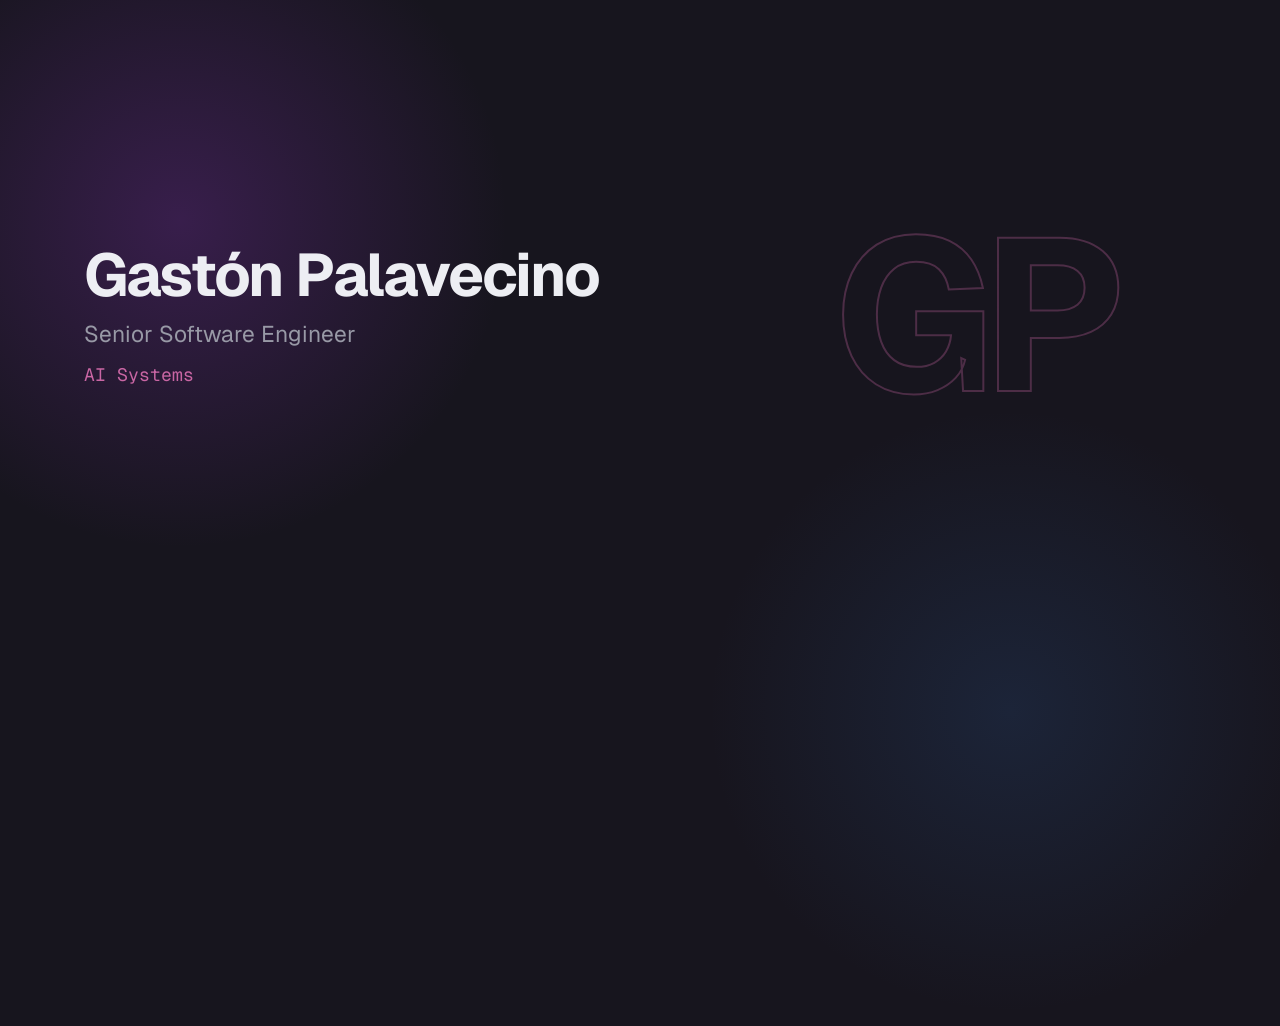
==== og-image.html @ 88d9f814 "Add SEO improvements and OG image - OG image (1200×630) with GP monogram design - Complete Open Grap" ====
<!DOCTYPE html>
<html>
<head>
  <meta charset="UTF-8">
  <link rel="preconnect" href="https://fonts.googleapis.com">
  <link rel="preconnect" href="https://fonts.gstatic.com" crossorigin>
  <link href="https://fonts.googleapis.com/css2?family=Geist:wght@700&family=Geist+Mono:wght@400&display=swap" rel="stylesheet">
  <style>
    * { margin: 0; padding: 0; box-sizing: border-box; }

    body {
      width: 1200px;
      height: 630px;
      overflow: hidden;
      background: #17151e;
      font-family: 'Geist', system-ui, sans-serif;
    }

    .bloom-a {
      position: absolute;
      width: 840px; height: 693px;
      top: -126px; left: -240px;
      background: radial-gradient(circle, rgba(110,45,150,0.38) 0%, transparent 60%);
    }
    .bloom-b {
      position: absolute;
      width: 780px; height: 630px;
      bottom: -126px; right: -120px;
      background: radial-gradient(circle, rgba(45,90,150,0.22) 0%, transparent 60%);
    }

    .content {
      position: relative; z-index: 1;
      width: 100%; height: 100%;
      display: grid;
      grid-template-columns: 1fr auto;
      align-items: center;
      padding: 0 84px;
    }

    .text-group {
      display: flex;
      flex-direction: column;
      justify-content: center;
      padding-right: 48px;
    }

    .name {
      font-size: 60px;
      font-weight: 700;
      color: #edeef3;
      letter-spacing: -0.03em;
      line-height: 1.05;
      margin-bottom: 12px;
    }

    .role {
      font-size: 22.8px;
      color: #9899a6;
      margin-bottom: 14.4px;
    }

    .tags {
      font-family: 'Geist Mono', monospace;
      font-size: 18px;
      color: #c966a4;
    }

    .monogram {
      font-size: 216px;
      font-weight: 700;
      color: transparent;
      -webkit-text-stroke: 2px rgba(201,102,164,0.3);
      line-height: 1;
      letter-spacing: -0.05em;
      user-select: none;
    }
  </style>
</head>
<body>
  <div class="bloom-a"></div>
  <div class="bloom-b"></div>
  <div class="content">
    <div class="text-group">
      <div class="name">Gastón Palavecino</div>
      <div class="role">Senior Software Engineer</div>
      <div class="tags">AI Systems</div>
    </div>
    <div class="monogram">GP</div>
  </div>
</body>
</html>
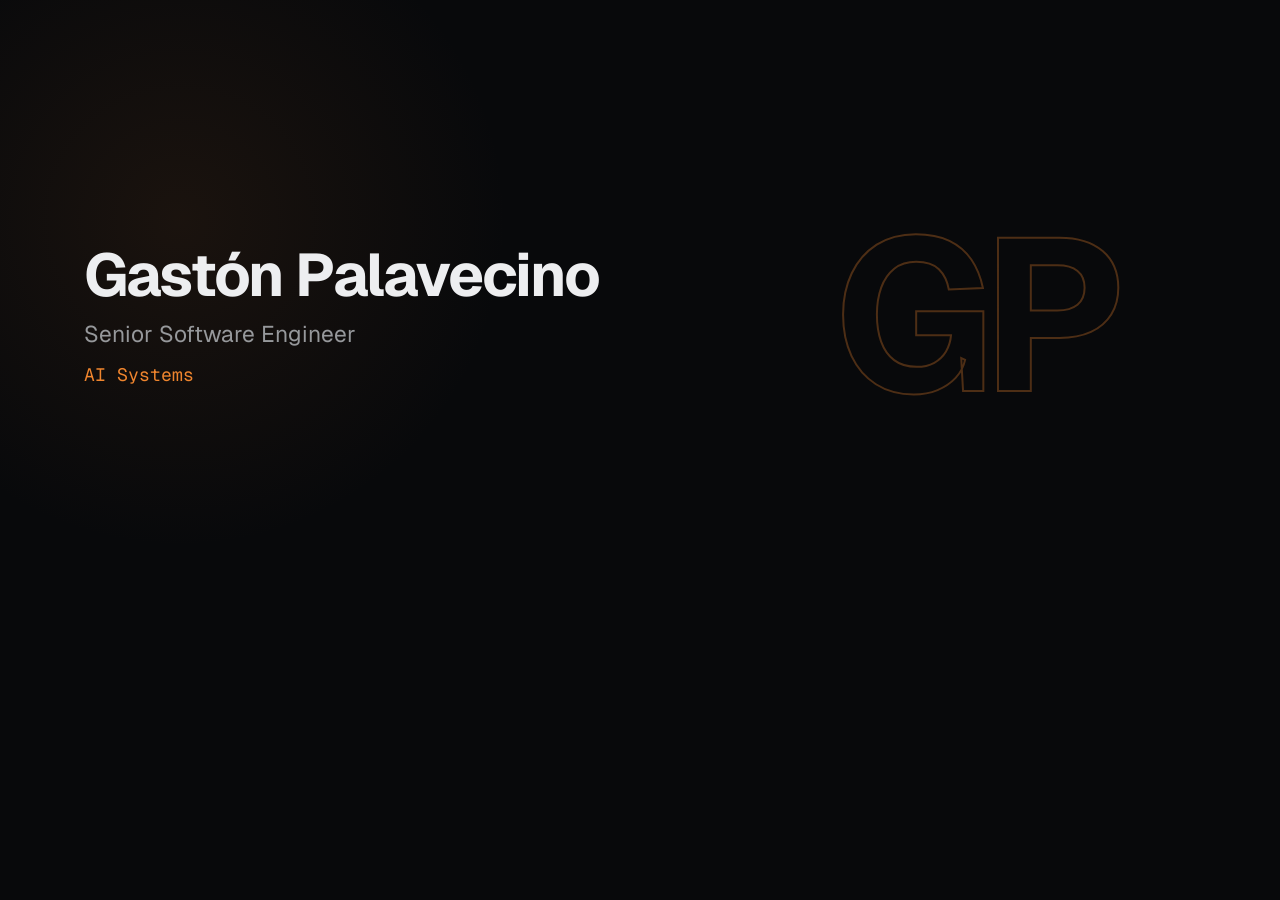
==== commit 0e9c2954: "Replace AI-purple palette with zinc + amber, fix hero and contrast Audited the portfolio against the" ====
--- a/og-image.html
+++ b/og-image.html
@@ -12,7 +12,7 @@
       width: 1200px;
       height: 630px;
       overflow: hidden;
-      background: #17151e;
+      background: oklch(14% 0.004 260);
       font-family: 'Geist', system-ui, sans-serif;
     }
 
@@ -20,13 +20,7 @@
       position: absolute;
       width: 840px; height: 693px;
       top: -126px; left: -240px;
-      background: radial-gradient(circle, rgba(110,45,150,0.38) 0%, transparent 60%);
-    }
-    .bloom-b {
-      position: absolute;
-      width: 780px; height: 630px;
-      bottom: -126px; right: -120px;
-      background: radial-gradient(circle, rgba(45,90,150,0.22) 0%, transparent 60%);
+      background: radial-gradient(circle, oklch(45% 0.09 55 / 0.16) 0%, transparent 60%);
     }
 
     .content {
@@ -48,7 +42,7 @@
     .name {
       font-size: 60px;
       font-weight: 700;
-      color: #edeef3;
+      color: oklch(95% 0.003 260);
       letter-spacing: -0.03em;
       line-height: 1.05;
       margin-bottom: 12px;
@@ -56,21 +50,21 @@
 
     .role {
       font-size: 22.8px;
-      color: #9899a6;
+      color: oklch(68% 0.005 260);
       margin-bottom: 14.4px;
     }
 
     .tags {
       font-family: 'Geist Mono', monospace;
       font-size: 18px;
-      color: #c966a4;
+      color: oklch(72% 0.16 55);
     }
 
     .monogram {
       font-size: 216px;
       font-weight: 700;
       color: transparent;
-      -webkit-text-stroke: 2px rgba(201,102,164,0.3);
+      -webkit-text-stroke: 2px oklch(72% 0.16 55 / 0.3);
       line-height: 1;
       letter-spacing: -0.05em;
       user-select: none;
@@ -79,7 +73,6 @@
 </head>
 <body>
   <div class="bloom-a"></div>
-  <div class="bloom-b"></div>
   <div class="content">
     <div class="text-group">
       <div class="name">Gastón Palavecino</div>
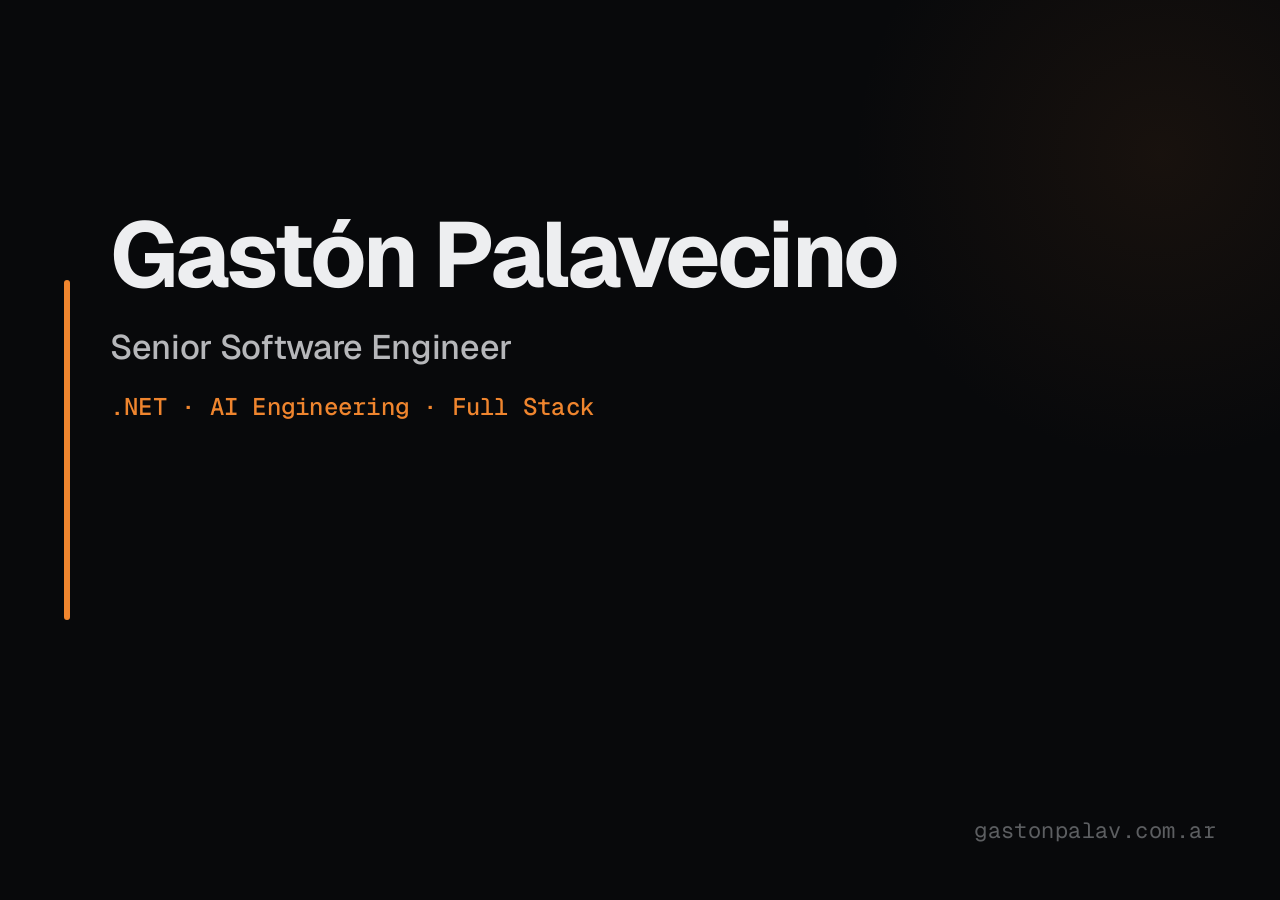
==== commit e515006a: "Redesign OG image for thumbnail legibility The old card packed name/role/tags into a small top-left " ====
--- a/og-image.html
+++ b/og-image.html
@@ -4,7 +4,7 @@
   <meta charset="UTF-8">
   <link rel="preconnect" href="https://fonts.googleapis.com">
   <link rel="preconnect" href="https://fonts.gstatic.com" crossorigin>
-  <link href="https://fonts.googleapis.com/css2?family=Geist:wght@700&family=Geist+Mono:wght@400&display=swap" rel="stylesheet">
+  <link href="https://fonts.googleapis.com/css2?family=Geist:wght@500;700&family=Geist+Mono:wght@500&display=swap" rel="stylesheet">
   <style>
     * { margin: 0; padding: 0; box-sizing: border-box; }
 
@@ -16,70 +16,85 @@
       font-family: 'Geist', system-ui, sans-serif;
     }
 
-    .bloom-a {
+    .bloom {
       position: absolute;
-      width: 840px; height: 693px;
-      top: -126px; left: -240px;
-      background: radial-gradient(circle, oklch(45% 0.09 55 / 0.16) 0%, transparent 60%);
+      width: 760px; height: 630px;
+      top: -160px; right: -260px;
+      background: radial-gradient(circle, oklch(45% 0.09 55 / 0.14) 0%, transparent 62%);
     }
 
     .content {
       position: relative; z-index: 1;
       width: 100%; height: 100%;
-      display: grid;
-      grid-template-columns: 1fr auto;
+      display: flex;
       align-items: center;
-      padding: 0 84px;
+      padding-left: 110px;
+      padding-right: 90px;
+    }
+
+    .accent-bar {
+      position: absolute;
+      left: 64px;
+      top: 50%;
+      transform: translateY(-50%);
+      width: 6px;
+      height: 340px;
+      background: oklch(72% 0.16 55);
+      border-radius: 3px;
     }
 
     .text-group {
       display: flex;
       flex-direction: column;
-      justify-content: center;
-      padding-right: 48px;
+      max-width: 920px;
     }
 
     .name {
-      font-size: 60px;
+      font-size: 92px;
       font-weight: 700;
       color: oklch(95% 0.003 260);
-      letter-spacing: -0.03em;
-      line-height: 1.05;
-      margin-bottom: 12px;
+      letter-spacing: -0.035em;
+      line-height: 1.02;
+      margin-bottom: 24px;
     }
 
     .role {
-      font-size: 22.8px;
-      color: oklch(68% 0.005 260);
-      margin-bottom: 14.4px;
+      font-size: 34px;
+      font-weight: 500;
+      color: oklch(78% 0.004 260);
+      letter-spacing: -0.01em;
+      margin-bottom: 22px;
     }
 
     .tags {
       font-family: 'Geist Mono', monospace;
-      font-size: 18px;
+      font-size: 24px;
+      font-weight: 500;
       color: oklch(72% 0.16 55);
+      letter-spacing: 0.01em;
     }
 
-    .monogram {
-      font-size: 216px;
-      font-weight: 700;
-      color: transparent;
-      -webkit-text-stroke: 2px oklch(72% 0.16 55 / 0.3);
-      line-height: 1;
-      letter-spacing: -0.05em;
-      user-select: none;
+    .domain {
+      position: absolute;
+      right: 64px;
+      bottom: 56px;
+      font-family: 'Geist Mono', monospace;
+      font-size: 22px;
+      color: oklch(48% 0.006 260);
+      letter-spacing: 0.02em;
     }
   </style>
 </head>
 <body>
-  <div class="bloom-a"></div>
+  <div class="bloom"></div>
+  <div class="accent-bar"></div>
   <div class="content">
     <div class="text-group">
       <div class="name">Gastón Palavecino</div>
       <div class="role">Senior Software Engineer</div>
-      <div class="tags">AI Systems</div>
+      <div class="tags">.NET · AI Engineering · Full Stack</div>
     </div>
-    <div class="monogram">GP</div>
   </div>
+  <div class="domain">gastonpalav.com.ar</div>
 </body>
 </html>
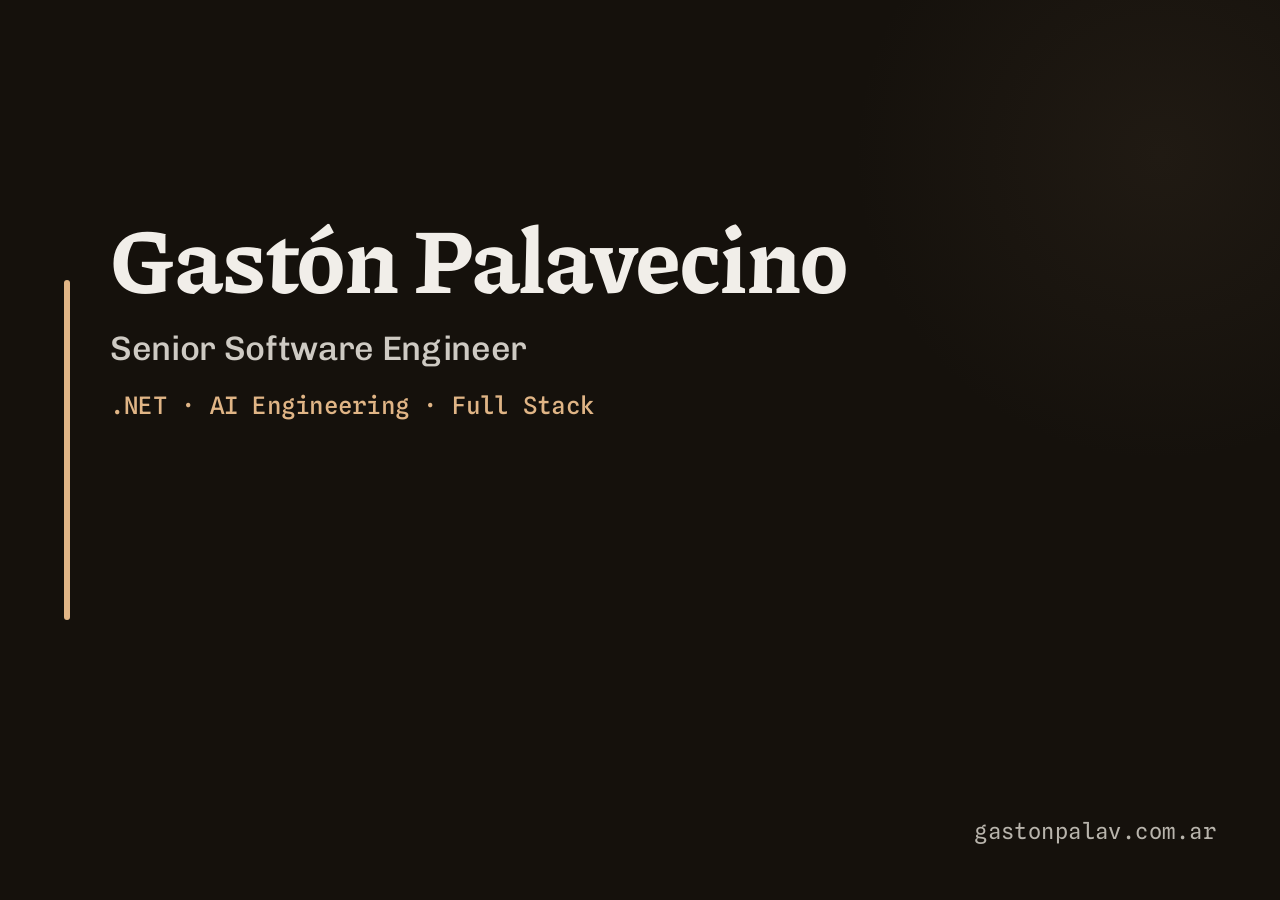
==== commit 8ad89b0c: "Replace default type and neon-on-black palette, update to .NET 10 Swap Geist for Piazzolla (headings" ====
--- a/og-image.html
+++ b/og-image.html
@@ -4,7 +4,7 @@
   <meta charset="UTF-8">
   <link rel="preconnect" href="https://fonts.googleapis.com">
   <link rel="preconnect" href="https://fonts.gstatic.com" crossorigin>
-  <link href="https://fonts.googleapis.com/css2?family=Geist:wght@500;700&family=Geist+Mono:wght@500&display=swap" rel="stylesheet">
+  <link href="https://fonts.googleapis.com/css2?family=Chivo:wght@500&family=Piazzolla:opsz,wght@8..30,700&family=Spline+Sans+Mono:wght@500&display=swap" rel="stylesheet">
   <style>
     * { margin: 0; padding: 0; box-sizing: border-box; }
 
@@ -12,15 +12,15 @@
       width: 1200px;
       height: 630px;
       overflow: hidden;
-      background: oklch(14% 0.004 260);
-      font-family: 'Geist', system-ui, sans-serif;
+      background: oklch(18% 0.012 70);
+      font-family: 'Chivo', system-ui, sans-serif;
     }
 
     .bloom {
       position: absolute;
       width: 760px; height: 630px;
       top: -160px; right: -260px;
-      background: radial-gradient(circle, oklch(45% 0.09 55 / 0.14) 0%, transparent 62%);
+      background: radial-gradient(circle, oklch(45% 0.04 68 / 0.14) 0%, transparent 62%);
     }
 
     .content {
@@ -39,21 +39,23 @@
       transform: translateY(-50%);
       width: 6px;
       height: 340px;
-      background: oklch(72% 0.16 55);
+      background: oklch(80% 0.08 68);
       border-radius: 3px;
     }
 
     .text-group {
       display: flex;
       flex-direction: column;
-      max-width: 920px;
+      max-width: 1000px;
     }
 
     .name {
+      font-family: 'Piazzolla', Georgia, serif;
       font-size: 92px;
       font-weight: 700;
-      color: oklch(95% 0.003 260);
-      letter-spacing: -0.035em;
+      color: oklch(95% 0.008 80);
+      letter-spacing: -0.005em;
+      word-spacing: 0.05em;
       line-height: 1.02;
       margin-bottom: 24px;
     }
@@ -61,16 +63,16 @@
     .role {
       font-size: 34px;
       font-weight: 500;
-      color: oklch(78% 0.004 260);
+      color: oklch(84% 0.010 80);
       letter-spacing: -0.01em;
       margin-bottom: 22px;
     }
 
     .tags {
-      font-family: 'Geist Mono', monospace;
+      font-family: 'Spline Sans Mono', monospace;
       font-size: 24px;
       font-weight: 500;
-      color: oklch(72% 0.16 55);
+      color: oklch(80% 0.08 68);
       letter-spacing: 0.01em;
     }
 
@@ -78,9 +80,9 @@
       position: absolute;
       right: 64px;
       bottom: 56px;
-      font-family: 'Geist Mono', monospace;
+      font-family: 'Spline Sans Mono', monospace;
       font-size: 22px;
-      color: oklch(48% 0.006 260);
+      color: oklch(77% 0.012 80);
       letter-spacing: 0.02em;
     }
   </style>
